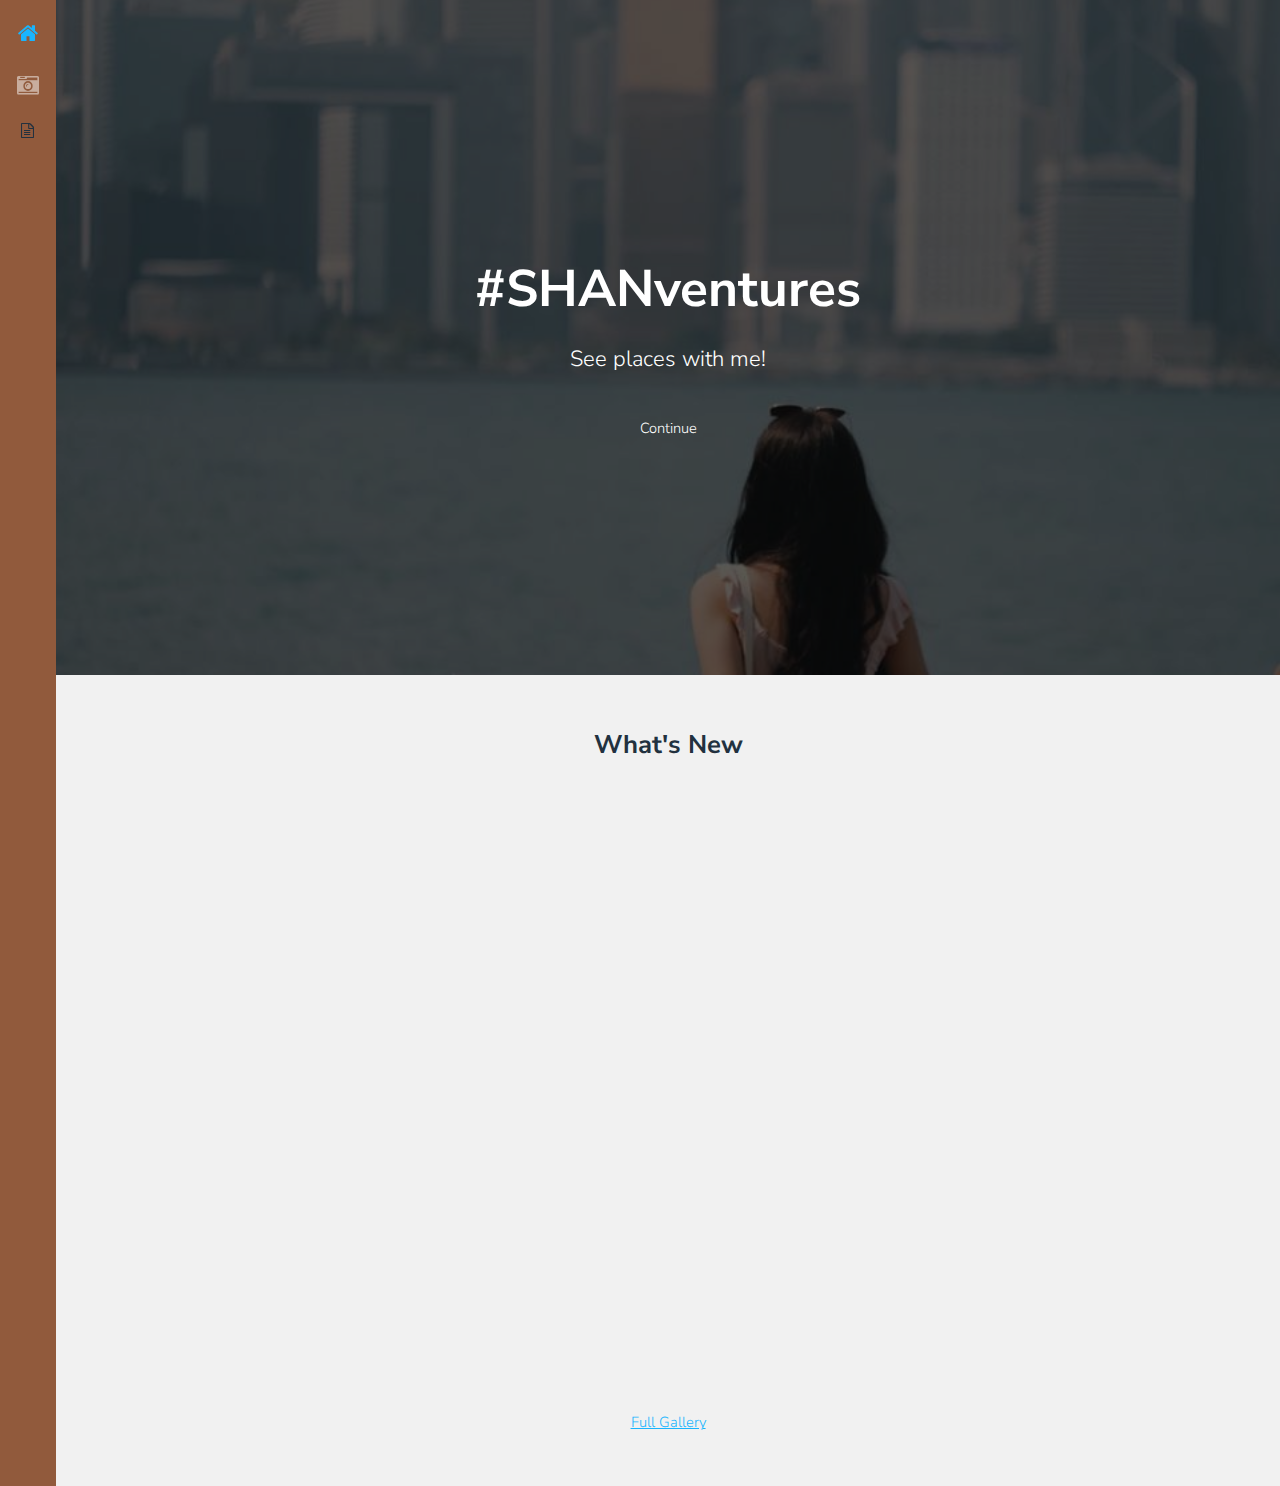
==== index.html @ ff7de928 "added pics on homepage" ====
<!DOCTYPE HTML>

<html>
	<head>
		<title>SHANventures!</title>
		<meta charset="utf-8" />
		<meta name="viewport" content="width=device-width, initial-scale=1" />
		<link rel="stylesheet" href="assets/css/main.css" />
	</head>
	<body>
		<div class="page-wrap">
				<nav id="nav">
					<ul>
						<li><a href="index.html" class="active"><span class="icon fa-home"></span></a></li>
						<li><a href="gallery.html"><span class="icon fa-camera-retro"></span></a></li>
						<li><span class="icon fa-file-text-o"></span></a></li>
					</ul>
				</nav>

				<section id="main">

						<section id="banner">
							<div class="inner">
								<h1>#SHANventures</h1>
								<p>See places with me!</p>
								<ul class="actions">
									<li><a href="#galleries" class="button alt scrolly big">Continue</a></li>
								</ul>
							</div>
						</section>

						<section id="galleries">
								<div class="gallery">
									<header class="special">
										<h2>What's New</h2>
									</header>
									<div class="content">
										<div class="media">
											<img src="images/07.jpg" alt="" title="blabla." /></a>
										</div>
										<div class="media">
											<img src="images/02.jpg" alt="" title="blabla." /></a>
										</div>
										<div class="media">
											<img src="images/09.jpg" alt="" title="blabla." /></a>
										</div>
										<div class="media">
											<img src="images/05.jpg" alt="" title="blabla" /></a>
										</div>
										<div class="media">
											<img src="images/04.jpg" alt="" title=" blabla" /></a>
										</div>
										<div class="media">
											<img src="images/06.jpg" alt="" title="blabla." /></a>
										</div>
										<div class="media">
											<img src="images/10.jpg" alt="" title="blabla" /></a>
										</div>
										<div class="media">
											<img src="images/08.jpg" alt="" title="blabla" /></a>
										</div>
									</div>
									<footer>
										<a href="gallery.html" class="button big">Full Gallery</a>
									</footer>
								</div>
						</section>

					
				</section>
		</div>


			<script src="assets/js/jquery.min.js"></script>
			<script src="assets/js/main.js"></script>

	</body>
</html>
---- assets/css/main.css ----
@import url(font-awesome.min.css);
@import url("https://fonts.googleapis.com/css?family=Nunito+Sans:300,400,600");


html, body, div, span, applet, object, iframe, h1, h2, h3, h4, h5, h6, p, blockquote, pre, a, abbr, acronym, address, big, cite, code, del, dfn, em, img, ins, kbd, q, s, samp, small, strike, strong, sub, sup, tt, var, b, u, i, center, dl, dt, dd, ol, ul, li, fieldset, form, label, legend, table, caption, tbody, tfoot, thead, tr, th, td, article, aside, canvas, details, embed, figure, figcaption, footer, header, hgroup, menu, nav, output, ruby, section, summary, time, mark, audio, video {
		margin: 0;
		padding: 0;
		border: 0;
		font-size: 100%;
		font: inherit;
		vertical-align: baseline;
}

article, aside, details, figcaption, figure, footer, header, hgroup, menu, nav, section {
	display: block;
}

body {
	line-height: 1;
}

ol, ul {
	list-style: none;
}

blockquote, q {
	quotes: none;
}

blockquote:before, blockquote:after, q:before, q:after {
	content: '';
	content: none;
}

table {
	border-collapse: collapse;
	border-spacing: 0;
}

body {
	-webkit-text-size-adjust: none;
}

*, *:before, *:after {
	-moz-box-sizing: border-box;
	-webkit-box-sizing: border-box;
	box-sizing: border-box;
}

@-ms-viewport {
	width: device-width;
}

body {
	-ms-overflow-style: scrollbar;
}

@media screen and (max-width: 480px) {

 	html, body {
	min-width: 320px;
}

}

body {
	background: #fff;
}

body.is-loading *, body.is-loading *:before, body.is-loading *:after {
	-moz-animation: none !important;
	-webkit-animation: none !important;
	-ms-animation: none !important;
	animation: none !important;
	-moz-transition: none !important;
	-webkit-transition: none !important;
	-ms-transition: none !important;
	transition: none !important;
}



	body {
		background-color: #fff;
		color: #22313F;
	}

	body, input, select, textarea {
		font-family: "Nunito Sans", Arial, Helvetica, sans-serif;
		font-size: 13pt;
		font-weight: 300;
		line-height: 1.65;
	}

		@media screen and (max-width: 1680px) {

			body, input, select, textarea {
				font-size: 11pt;
			}

		}

		@media screen and (max-width: 1280px) {

			body, input, select, textarea {
				font-size: 11pt;
			}

		}

		@media screen and (max-width: 980px) {

			body, input, select, textarea {
				font-size: 11pt;
			}

		}

		@media screen and (max-width: 736px) {

			body, input, select, textarea {
				font-size: 12pt;
			}

		}

		@media screen and (max-width: 480px) {

			body, input, select, textarea {
				font-size: 12pt;
			}

		}

	a {
		text-decoration: underline;
		color: #19B5FE;
	}

		a:hover {
			text-decoration: none;
			color: #019be3;
		}

	strong, b {
		font-weight: 700;
	}

	em, i {
		font-style: italic;
	}

	p {
		margin: 0 0 2em 0;
	}

	h1, h2, h3, h4, h5, h6 {
		font-weight: 700;
		line-height: 1.5;
		margin: 0 0 1em 0;
	}

		h1 a, h2 a, h3 a, h4 a, h5 a, h6 a {
			color: inherit;
			text-decoration: none;
		}

	h1 {
		font-size: 2em;
	}

		@media screen and (max-width: 480px) {

			h1 {
				font-size: 1.5em;
			}

		}

	h2 {
		font-size: 1.75em;
	}

		@media screen and (max-width: 480px) {

			h2 {
				font-size: 1.4em;
			}

		}

	h3 {
		font-size: 1.35em;
	}

	h4 {
		font-size: 1.1em;
	}

	h5 {
		font-size: 0.9em;
	}

	h6 {
		font-size: 0.7em;
	}

	sub {
		font-size: 0.8em;
		position: relative;
		top: 0.5em;
	}

	sup {
		font-size: 0.8em;
		position: relative;
		top: -0.5em;
	}

	blockquote {
		border-left: solid 4px;
		font-style: italic;
		margin: 0 0 2em 0;
		padding: 0.5em 0 0.5em 2em;
	}

	code {
		border-radius: 4px;
		border: solid 1px;
		font-family: "Courier New", monospace;
		font-size: 0.9em;
		margin: 0 0.25em;
		padding: 0.25em 0.65em;
	}

	pre {
		-webkit-overflow-scrolling: touch;
		font-family: "Courier New", monospace;
		font-size: 0.9em;
		margin: 0 0 2em 0;
	}

		pre code {
			display: block;
			line-height: 1.75;
			padding: 1em 1.5em;
			overflow-x: auto;
		}

	hr {
		border: 0;
		border-bottom: solid 1px;
		margin: 2em 0;
	}

		hr.major {
			margin: 3em 0;
		}

	.align-left {
		text-align: left;
	}

	.align-center {
		text-align: center;
	}

	.align-right {
		text-align: right;
	}




	.icon {
		text-decoration: none;
		border-bottom: none;
		position: relative;
	}

		.icon:before {
			-moz-osx-font-smoothing: grayscale;
			-webkit-font-smoothing: antialiased;
			font-family: FontAwesome;
			font-style: normal;
			font-weight: normal;
			text-transform: none !important;
		}

		.icon > .label {
			display: none;
		}



	.page-wrap {
		display: -ms-flexbox;
		display: -moz-flex;
		display: -webkit-flex;
		display: -ms-flex;
		display: flex;
		-moz-flex-wrap: nowrap;
		-webkit-flex-wrap: nowrap;
		-ms-flex-wrap: nowrap;
		flex-wrap: nowrap;
		-moz-justify-content: -moz-flex-start;
		-webkit-justify-content: -webkit-flex-start;
		-ms-justify-content: -ms-flex-start;
		justify-content: flex-start;
	}

	.wrapper {
		position: relative;
	}

		.wrapper > .inner {
			margin: 0 auto;
			width: 60em;
		}

		@media screen and (max-width: 1280px) {

			.wrapper > .inner {
				width: 65em;
			}

		}

		@media screen and (max-width: 980px) {

			.wrapper > .inner {
				width: 100%;
			}

		}


	#header {
		font-weight: 700;
	}

/* Menu */

	#nav {
		background: #915A3C;
		z-index: 10002;
		position: relative;
		width: 4em;
	}

		#nav ul {
			list-style: none;
			margin: 0;
			padding: 0;
			position: fixed;
			top: 1em;
			left: 0;
		}

			#nav ul li {
				padding: 0;
				width: 3.75em;
				text-align: Center;
				margin-bottom: 1em;
			}

				#nav ul li a {
					color: rgba(255, 255, 255, 0.5);
					text-decoration: none;
					font-size: 1.5em;
				}

					#nav ul li a:hover {
						color: white;
					}

					#nav ul li a.active {
						color: #19B5FE;
					}

				@media screen and (max-width: 736px) {

					#nav ul li {
						width: 3.4em;
					}

				}

/* Banner */

	body.is-loading #banner > .inner {
		opacity: 0;
		-moz-transform: translateY(1em);
		-webkit-transform: translateY(1em);
		-ms-transform: translateY(1em);
		transform: translateY(1em);
	}

	#banner {
		display: -ms-flexbox;
		-ms-flex-pack: center;
		-ms-flex-align: center;
		padding: 8em 0 6em 0;
		-moz-align-items: center;
		-webkit-align-items: center;
		-ms-align-items: center;
		align-items: center;
		display: -moz-flex;
		display: -webkit-flex;
		display: -ms-flex;
		display: flex;
		-moz-justify-content: center;
		-webkit-justify-content: center;
		-ms-justify-content: center;
		justify-content: center;
		min-height: 75vh;
		height: 75vh;
		position: relative;
		background: #000;
		background-image: url(../../images/banner.jpg);
		background-size: cover;
		background-attachment: fixed;
		background-repeat: no-repeat;
		background-position: center;
		text-align: center;
		color: #FFF;
	}

		#banner:before {
			-moz-transition: opacity 3s ease;
			-webkit-transition: opacity 3s ease;
			-ms-transition: opacity 3s ease;
			transition: opacity 3s ease;
			-moz-transition-delay: 0.25s;
			-webkit-transition-delay: 0.25s;
			-ms-transition-delay: 0.25s;
			transition-delay: 0.25s;
			content: '';
			display: block;
			background-color: #000;
			height: 100%;
			left: 0;
			opacity: 0.65;
			position: absolute;
			top: 0;
			width: 100%;
			z-index: 1;
		}

		#banner .inner {
			-moz-transform: none;
			-webkit-transform: none;
			-ms-transform: none;
			transform: none;
			-moz-transition: opacity 1s ease, transform 1s ease;
			-webkit-transition: opacity 1s ease, transform 1s ease;
			-ms-transition: opacity 1s ease, transform 1s ease;
			transition: opacity 1s ease, transform 1s ease;
			position: relative;
			opacity: 1;
			z-index: 3;
			padding: 0 2em;
		}

		#banner h1 {
			font-size: 4em;
			line-height: 1em;
			margin: 0 0 0.5em 0;
			padding: 0;
			color: #FFF;
		}

		#banner p {
			font-size: 1.5em;
			margin-bottom: 1.75em;
		}

		#banner a {
			color: #FFF;
			text-decoration: none;
		}

		@media screen and (max-width: 1280px) {

			#banner h1 {
				font-size: 3.5em;
			}

		}

		@media screen and (max-width: 736px) {

			#banner {
				background-attachment: scroll;
			}

				#banner h1 {
					font-size: 2.25em;
				}

				#banner p {
					font-size: 1.25em;
				}

		}

/* Gallery */

	@-moz-keyframes gallery {
		100% {
			opacity: 1;		}
	}

	@-webkit-keyframes gallery {
		100% {
			opacity: 1;		}
	}

	@-ms-keyframes gallery {
		100% {
			opacity: 1;		}
	}

	@keyframes gallery {
		100% {
			opacity: 1;		}
	}

	.gallery {
		padding: 3.5em;
		position: relative;
		overflow: hidden;
		min-height: 37em;
	}

		@media screen and (max-width: 980px) {

			.gallery {
				padding: 2em;
				min-height: 20em;
			}

				.gallery header h2 {
					margin-bottom: 1em;
				}

		}

		@media screen and (max-width: 480px) {

			.gallery {
				padding: 1em;
			}

		}

		.gallery header {
			display: -ms-flexbox;
			-ms-flex-pack: justify;
			display: -moz-flex;
			display: -webkit-flex;
			display: -ms-flex;
			display: flex;
			-moz-flex-wrap: wrap;
			-webkit-flex-wrap: wrap;
			-ms-flex-wrap: wrap;
			flex-wrap: wrap;
			-moz-justify-content: space-between;
			-webkit-justify-content: space-between;
			-ms-justify-content: space-between;
			justify-content: space-between;
		}

			.gallery header.special {
				-moz-justify-content: center;
				-webkit-justify-content: center;
				-ms-justify-content: center;
				justify-content: center;
			}

			@media screen and (max-width: 736px) {

				.gallery header {
					display: block;
				}

			}

			@media screen and (max-width: 480px) {

				.gallery header h2 {
					margin-bottom: .5em;
				}

			}

		.gallery footer {
			text-align: center;
			margin-top: 4em;
		}

		.gallery .content {
			display: -ms-flexbox;
			display: -moz-flex;
			display: -webkit-flex;
			display: -ms-flex;
			display: flex;
			-moz-flex-wrap: wrap;
			-webkit-flex-wrap: wrap;
			-ms-flex-wrap: wrap;
			flex-wrap: wrap;
			-moz-justify-content: -moz-flex-start;
			-webkit-justify-content: -webkit-flex-start;
			-ms-justify-content: -ms-flex-start;
			justify-content: flex-start;
		}

			.gallery .content .media {
				-moz-animation: gallery 0.75s ease-out 0.4s forwards;
				-webkit-animation: gallery 0.75s ease-out 0.4s forwards;
				-ms-animation: gallery 0.75s ease-out 0.4s forwards;
				animation: gallery 0.75s ease-out 0.4s forwards;
				margin-bottom: 0;
				overflow: hidden;
				opacity: 0;
				position: relative;
				width: 25%;
			}

				.gallery .content .media a {
					display: block;
				}

				.gallery .content .media img {
					-moz-transition: -moz-transform 0.2s ease-in-out;
					-webkit-transition: -webkit-transform 0.2s ease-in-out;
					-ms-transition: -ms-transform 0.2s ease-in-out;
					transition: transform 0.2s ease-in-out;
					max-width: 100%;
					height: auto;
					vertical-align: middle;
				}

				.gallery .content .media:hover img {
					-moz-transform: scale(1.075);
					-webkit-transform: scale(1.075);
					-ms-transform: scale(1.075);
					transform: scale(1.075);
				}

				@media screen and (max-width: 736px) {

					.gallery .content .media {
						width: 50%;
					}

				}

				@media screen and (max-width: 480px) {

					.gallery .content .media {
						width: 100%;
					}

				}

/* Main */

	#main {
		background: #f1f1f1;
		width: 100%;
	}

		#main #header {
			background: #e6e6e6;
			padding: 1.15em 3.5em;
			text-align: right;
		}

			#main #header h1 {
				margin: 0;
				font-size: 1em;
			}

			@media screen and (max-width: 980px) {

				#main #header {
					padding: 1.15em 2em;
				}

			}

			@media screen and (max-width: 736px) {

				#main #header {
					text-align: center;
				}

			}
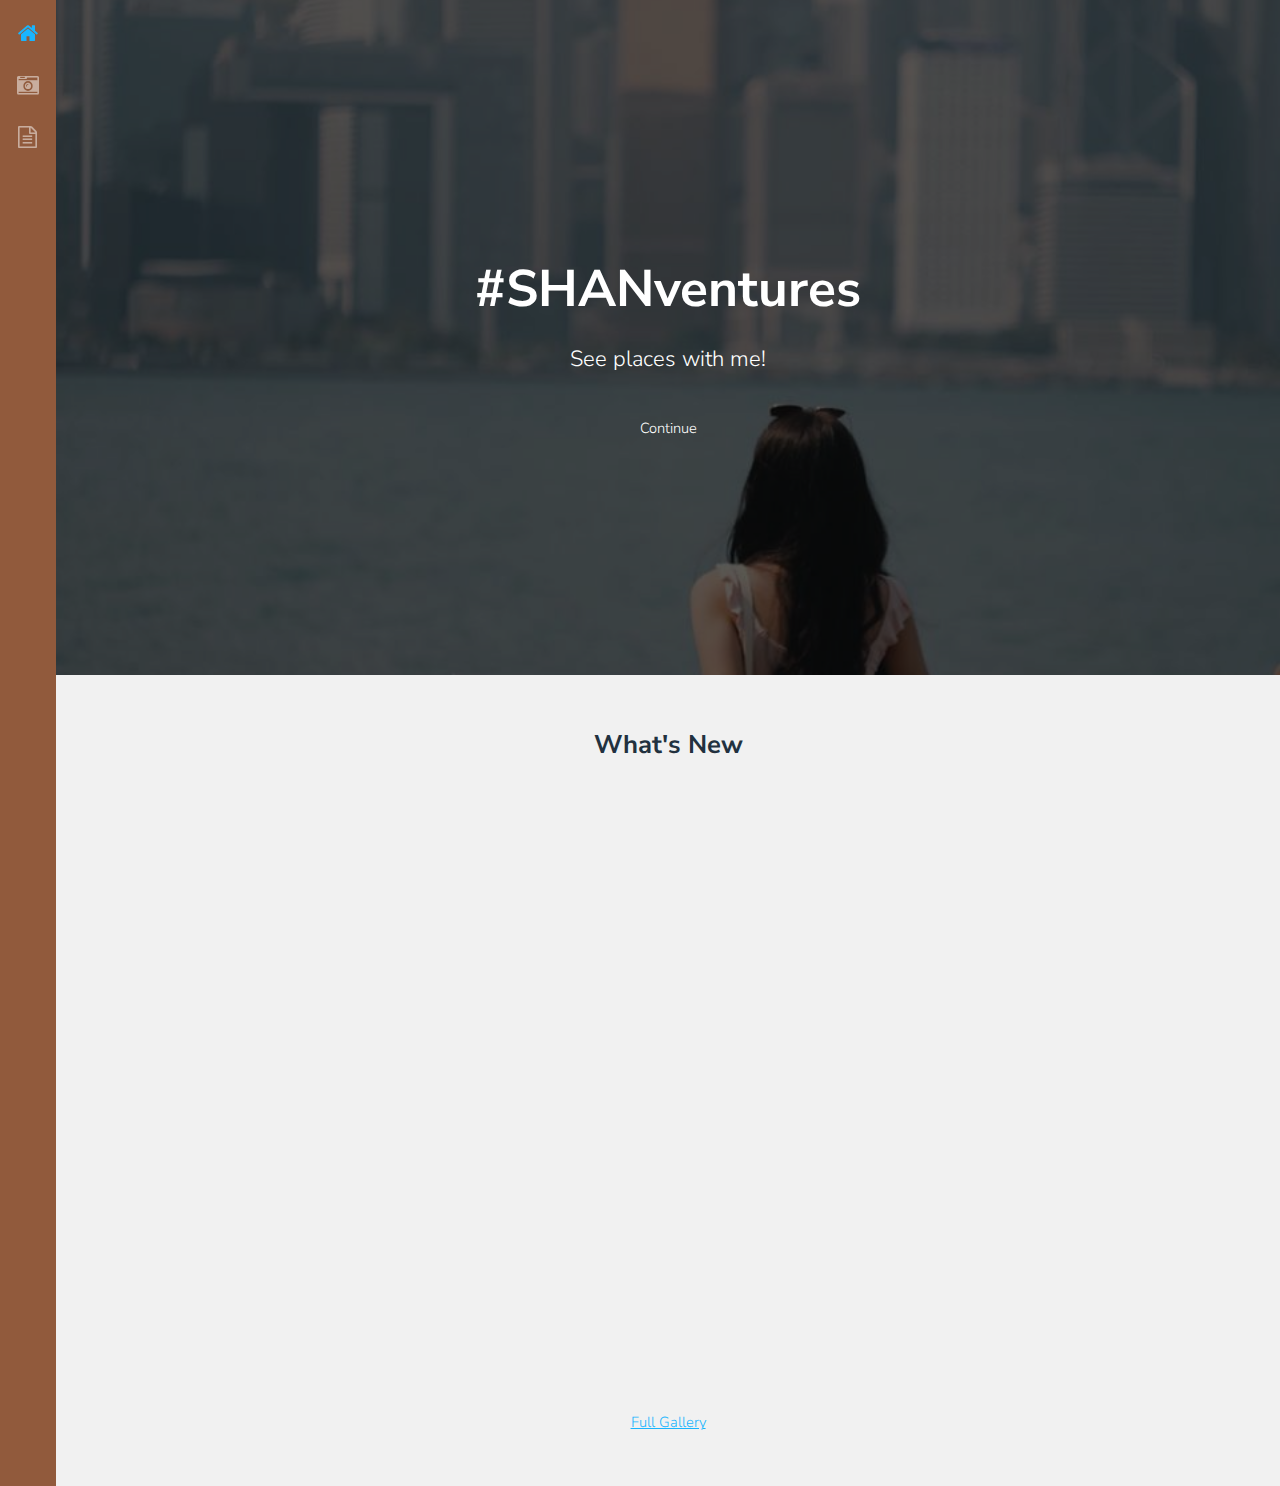
==== commit 70ce772d: "created empty about me page" ====
--- a/index.html
+++ b/index.html
@@ -13,7 +13,7 @@
 					<ul>
 						<li><a href="index.html" class="active"><span class="icon fa-home"></span></a></li>
 						<li><a href="gallery.html"><span class="icon fa-camera-retro"></span></a></li>
-						<li><span class="icon fa-file-text-o"></span></a></li>
+						<li><a href="about.html"><span class="icon fa-file-text-o"></span></a></li>
 					</ul>
 				</nav>
 
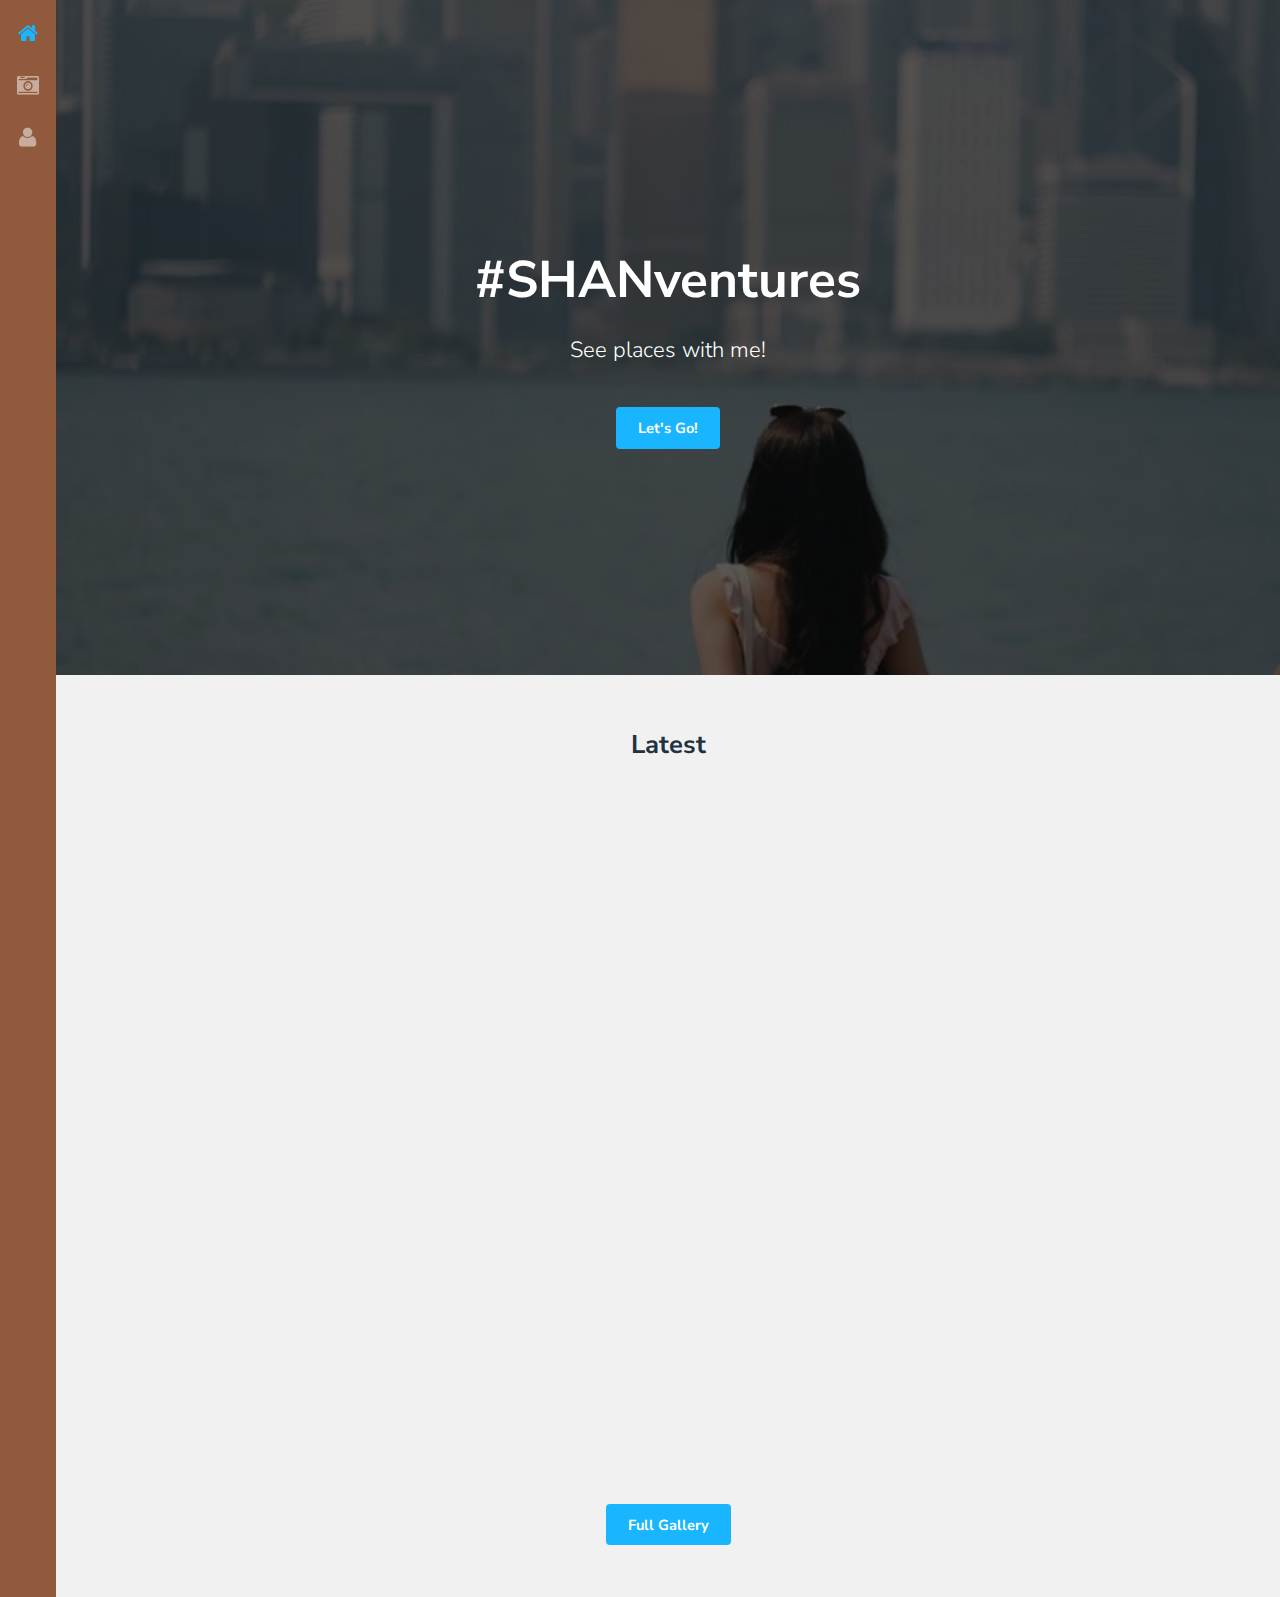
==== commit 665eb534: "more pics on gallery" ====
--- a/index.html
+++ b/index.html
@@ -13,7 +13,7 @@
 					<ul>
 						<li><a href="index.html" class="active"><span class="icon fa-home"></span></a></li>
 						<li><a href="gallery.html"><span class="icon fa-camera-retro"></span></a></li>
-						<li><a href="about.html"><span class="icon fa-file-text-o"></span></a></li>
+						<li><a href="about.html"><span class="icon fa-user"></span></a></li>
 					</ul>
 				</nav>
 
@@ -24,7 +24,7 @@
 								<h1>#SHANventures</h1>
 								<p>See places with me!</p>
 								<ul class="actions">
-									<li><a href="#galleries" class="button alt scrolly big">Continue</a></li>
+									<li><a href="#galleries" class="button alt scrolly big">Let's Go!</a></li>
 								</ul>
 							</div>
 						</section>
@@ -32,7 +32,7 @@
 						<section id="galleries">
 								<div class="gallery">
 									<header class="special">
-										<h2>What's New</h2>
+										<h2>Latest</h2>
 									</header>
 									<div class="content">
 										<div class="media">
--- a/assets/css/main.css
+++ b/assets/css/main.css
@@ -504,6 +504,32 @@
 
 		}
 
+
+		.button {
+		-moz-appearance: none;
+		-webkit-appearance: none;
+		-ms-appearance: none;
+		appearance: none;
+		-moz-transition: background-color 0.2s ease-in-out, color 0.2s ease-in-out;
+		-webkit-transition: background-color 0.2s ease-in-out, color 0.2s ease-in-out;
+		-ms-transition: background-color 0.2s ease-in-out, color 0.2s ease-in-out;
+		transition: background-color 0.2s ease-in-out, color 0.2s ease-in-out;
+		background: #19B5FE;
+		color: #FFF;
+		border-radius: 4px;
+		border: 0;
+		cursor: pointer;
+		display: inline-block;
+		font-weight: 700;
+		height: 2.85em;
+		line-height: 2.95em;
+		padding: 0 1.5em;
+		text-align: center;
+		text-decoration: none;
+		white-space: nowrap;
+	}
+
+
 /* Gallery */
 
 	@-moz-keyframes gallery {
@@ -664,6 +690,110 @@
 
 				}
 
+
+ul.actions {
+			cursor: default;
+			list-style: none;
+			padding-left: 0;
+		}
+
+			ul.actions li {
+				display: inline-block;
+				padding: 0 1em 0 0;
+				vertical-align: middle;
+			}
+
+				ul.actions li:last-child {
+					padding-right: 0;
+				}
+
+			ul.actions.small li {
+				padding: 0 0.5em 0 0;
+			}
+
+			ul.actions.vertical li {
+				display: block;
+				padding: 1em 0 0 0;
+			}
+
+				ul.actions.vertical li:first-child {
+					padding-top: 0;
+				}
+
+				ul.actions.vertical li > * {
+					margin-bottom: 0;
+				}
+
+			ul.actions.vertical.small li {
+				padding: 0.5em 0 0 0;
+			}
+
+				ul.actions.vertical.small li:first-child {
+					padding-top: 0;
+				}
+
+			ul.actions.fit {
+				display: table;
+				margin-left: -1em;
+				padding: 0;
+				table-layout: fixed;
+				width: calc(100% + 1em);
+			}
+
+				ul.actions.fit li {
+					display: table-cell;
+					padding: 0 0 0 1em;
+				}
+
+					ul.actions.fit li > * {
+						margin-bottom: 0;
+					}
+
+				ul.actions.fit.small {
+					margin-left: -0.5em;
+					width: calc(100% + 0.5em);
+				}
+
+					ul.actions.fit.small li {
+						padding: 0 0 0 0.5em;
+					}
+
+			@media screen and (max-width: 480px) {
+
+				ul.actions {
+					margin: 0 0 2em 0;
+				}
+
+					ul.actions li {
+						padding: 1em 0 0 0;
+						display: block;
+						text-align: center;
+						width: 100%;
+					}
+
+						ul.actions li:first-child {
+							padding-top: 0;
+						}
+
+						ul.actions li > * {
+							width: 100%;
+							margin: 0 !important;
+						}
+
+							ul.actions li > *.icon:before {
+								margin-left: -2em;
+							}
+
+					ul.actions.small li {
+						padding: 0.5em 0 0 0;
+					}
+
+						ul.actions.small li:first-child {
+							padding-top: 0;
+						}
+
+			}
+
 /* Main */
 
 	#main {
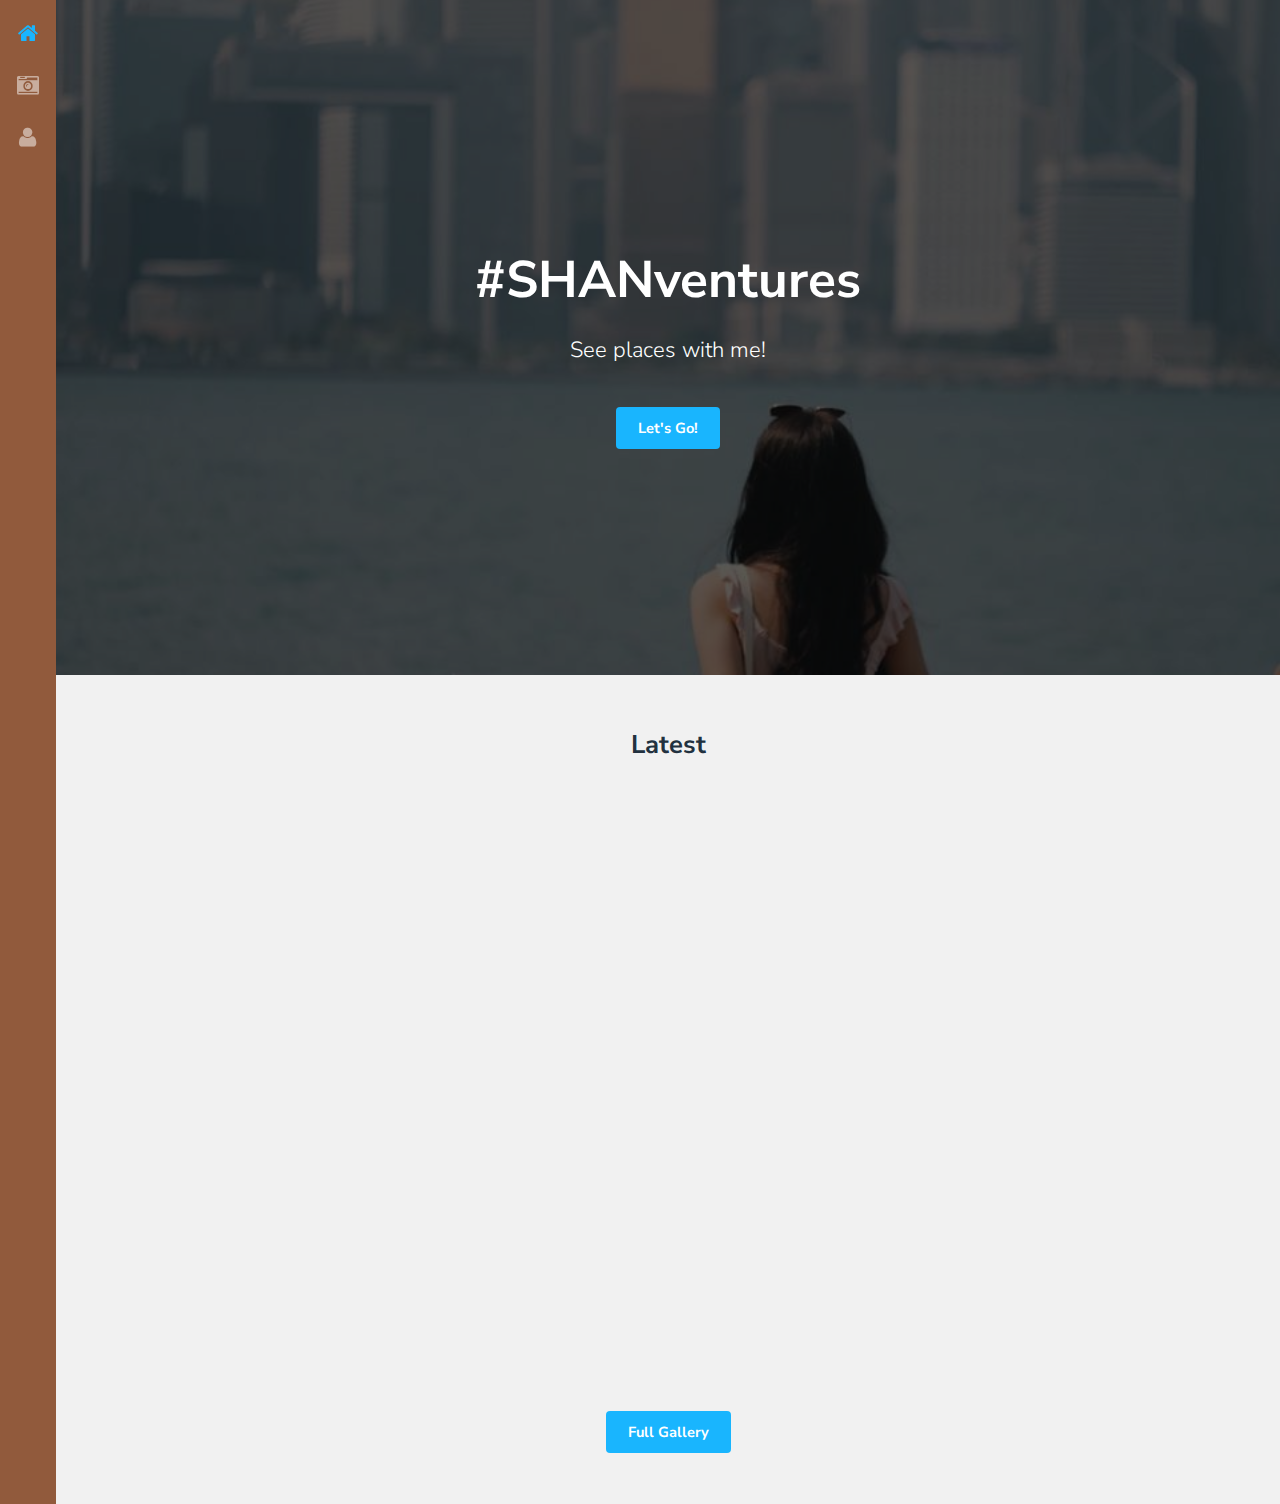
==== commit c0dbe85a: "added captions to pictures" ====
--- a/index.html
+++ b/index.html
@@ -36,28 +36,28 @@
 									</header>
 									<div class="content">
 										<div class="media">
-											<img src="images/07.jpg" alt="" title="blabla." /></a>
+											<img src="images/07.jpg" alt="" " /></a>
 										</div>
 										<div class="media">
-											<img src="images/02.jpg" alt="" title="blabla." /></a>
+											<img src="images/02.jpg" alt="" " /></a>
 										</div>
 										<div class="media">
-											<img src="images/09.jpg" alt="" title="blabla." /></a>
+											<img src="images/09.jpg" alt="" " /></a>
 										</div>
 										<div class="media">
-											<img src="images/05.jpg" alt="" title="blabla" /></a>
+											<img src="images/05.jpg" alt="" " /></a>
 										</div>
 										<div class="media">
-											<img src="images/04.jpg" alt="" title=" blabla" /></a>
+											<img src="images/04.jpg" alt="" " /></a>
 										</div>
 										<div class="media">
-											<img src="images/06.jpg" alt="" title="blabla." /></a>
+											<img src="images/06.jpg" alt="" " /></a>
 										</div>
 										<div class="media">
-											<img src="images/10.jpg" alt="" title="blabla" /></a>
+											<img src="images/10.jpg" alt=""  /></a>
 										</div>
 										<div class="media">
-											<img src="images/08.jpg" alt="" title="blabla" /></a>
+											<img src="images/08.jpg" alt=""  /></a>
 										</div>
 									</div>
 									<footer>
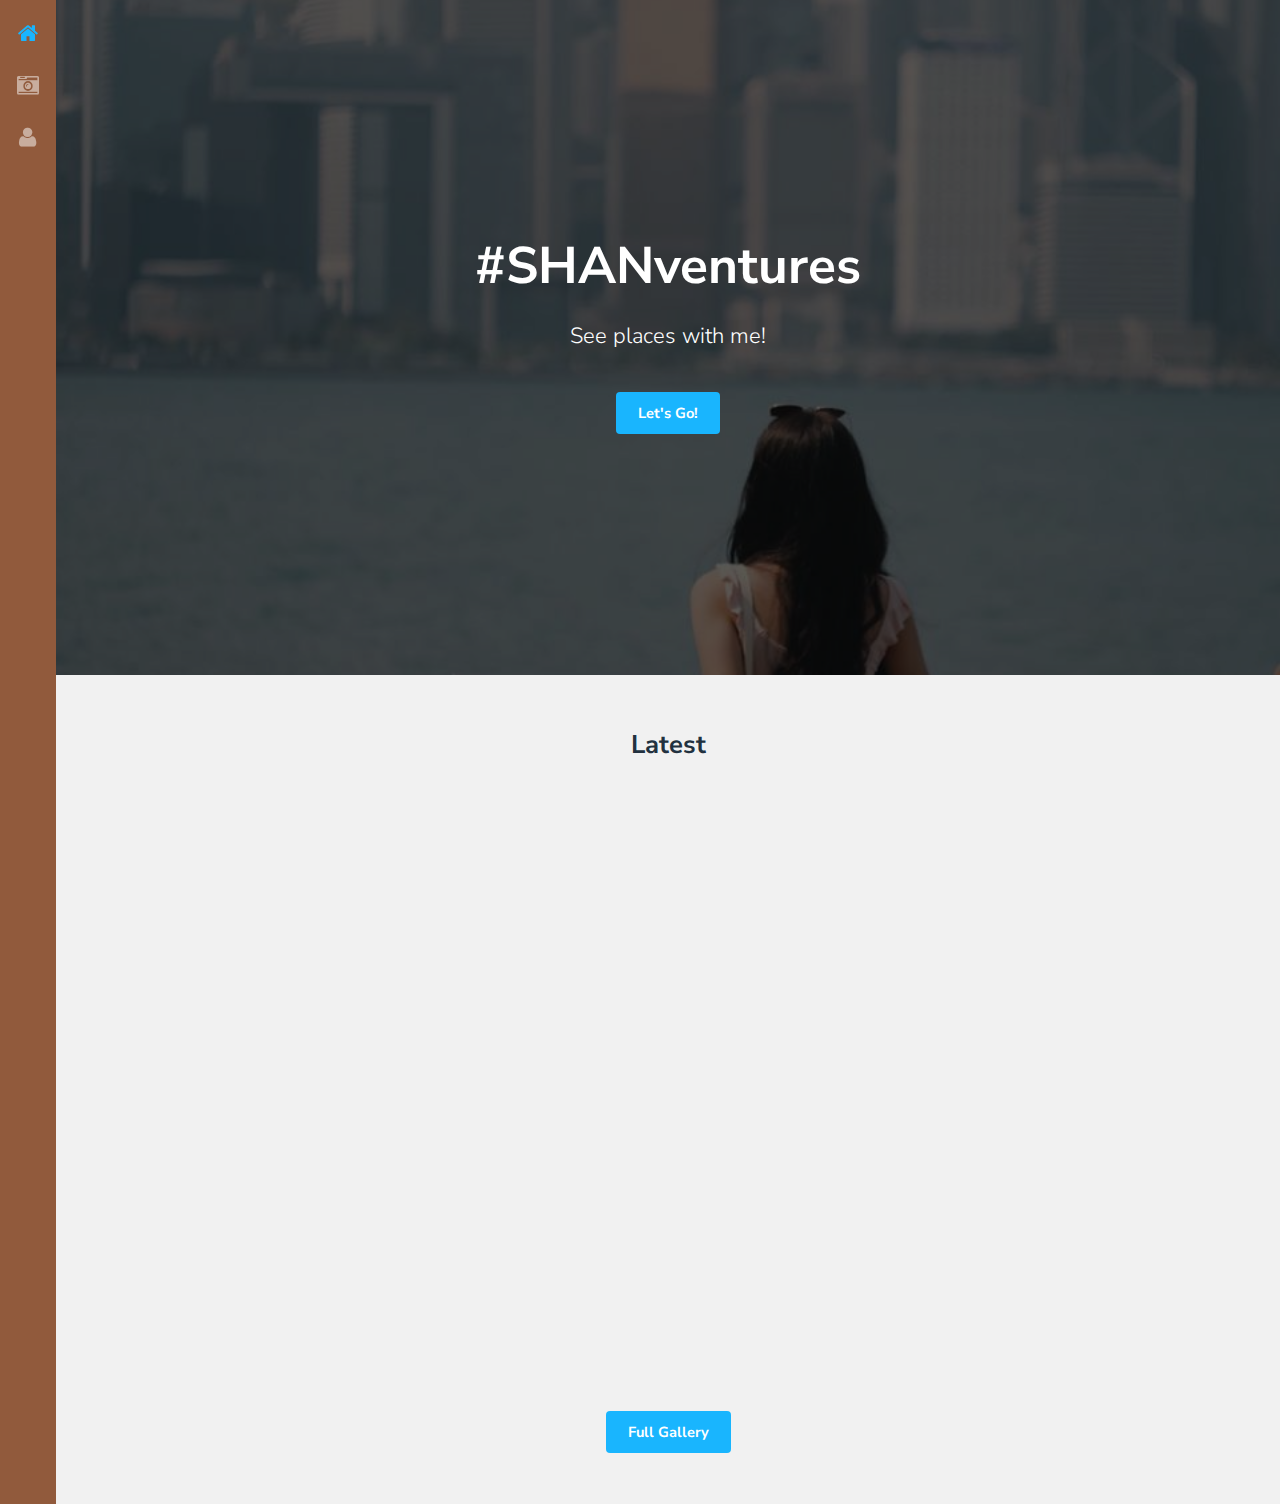
==== commit 09178984: "added social section and js" ====
--- a/index.html
+++ b/index.html
@@ -72,7 +72,12 @@
 
 
 			<script src="assets/js/jquery.min.js"></script>
+			<script src="assets/js/jquery.poptrox.min.js"></script>
+			<script src="assets/js/jquery.scrolly.min.js"></script>
+			<script src="assets/js/skel.min.js"></script>
+			<script src="assets/js/util.js"></script>
 			<script src="assets/js/main.js"></script>
+
 
 	</body>
 </html>--- a/assets/css/main.css
+++ b/assets/css/main.css
@@ -268,6 +268,27 @@
 	.align-right {
 		text-align: right;
 	}
+
+
+
+	.box {
+		border-radius: 4px;
+		border: solid 1px rgba(144, 144, 144, 0.25);
+		margin-bottom: 2em;
+		padding: 1.5em;
+	}
+
+		.box > :last-child,
+		.box > :last-child > :last-child,
+		.box > :last-child > :last-child > :last-child {
+			margin-bottom: 0;
+		}
+
+		.box.alt {
+			border: 0;
+			border-radius: 0;
+			padding: 0;
+		}
 
 
 
@@ -691,7 +712,179 @@
 				}
 
 
-ul.actions {
+	.image {
+		border: 0;
+		display: inline-block;
+		position: relative;
+	}
+
+		.image img {
+			display: block;
+		}
+
+		.image.left, .image.right {
+			max-width: 40%;
+		}
+
+			.image.left img, .image.right img {
+				width: 100%;
+			}
+
+			@media screen and (max-width: 480px) {
+
+				.image.left, .image.right {
+					max-width: 100%;
+					width: 100%;
+				}
+
+			}
+
+		.image.left {
+			float: left;
+			margin: 0 1.5em 1em 0;
+			top: 0.25em;
+		}
+
+			@media screen and (max-width: 480px) {
+
+				.image.left {
+					float: none;
+					margin: 0 0 1em 0;
+				}
+
+			}
+
+		.image.right {
+			float: right;
+			margin: 0 0 1em 1.5em;
+			top: 0.25em;
+		}
+
+			@media screen and (max-width: 480px) {
+
+				.image.right {
+					float: none;
+					margin: 0 0 1em 0;
+				}
+
+			}
+
+		.image.fit {
+			display: block;
+			margin: 0 0 2em 0;
+			width: 100%;
+		}
+
+			.image.fit img {
+				width: 100%;
+			}
+
+		.image.special {
+			border: solid 1px rgba(144, 144, 144, 0.25);
+			padding: 1em;
+		}
+
+		.image.main {
+			display: block;
+			margin: 0 0 3em 0;
+			width: 100%;
+		}
+
+			.image.main img {
+				width: 100%;
+			}
+
+
+ol {
+		list-style: decimal;
+		margin: 0 0 2em 0;
+		padding-left: 1.25em;
+	}
+
+		ol li {
+			padding-left: 0.25em;
+		}
+
+	ul {
+		list-style: disc;
+		margin: 0 0 2em 0;
+		padding-left: 1em;
+	}
+
+		ul li {
+			padding-left: 0.5em;
+		}
+
+		ul.alt {
+			list-style: none;
+			padding-left: 0;
+		}
+
+			ul.alt li {
+				border-top: solid 1px;
+				padding: 0.5em 0;
+			}
+
+				ul.alt li:first-child {
+					border-top: 0;
+					padding-top: 0;
+				}
+
+		ul.tabs {
+			list-style: none;
+			padding-left: 0;
+		}
+
+			ul.tabs li {
+				display: inline-block;
+			}
+
+				ul.tabs li:first-child {
+					padding: 0;
+				}
+
+				@media screen and (max-width: 736px) {
+
+					ul.tabs li {
+						display: block;
+						margin: 0 0 .25em 0;
+						padding: 0;
+					}
+
+						ul.tabs li .button {
+							width: 100%;
+						}
+
+				}
+
+			@media screen and (max-width: 480px) {
+
+				ul.tabs {
+					margin-bottom: 1em;
+				}
+
+			}
+
+		ul.icons {
+			cursor: default;
+			list-style: none;
+			padding-left: 0;
+		}
+
+			ul.icons li {
+				display: inline-block;
+				padding: 0 1em 0 0;
+			}
+
+				ul.icons li:last-child {
+					padding-right: 0;
+				}
+
+				ul.icons li .icon:before {
+					font-size: 2em;
+				}
+
+		ul.actions {
 			cursor: default;
 			list-style: none;
 			padding-left: 0;
@@ -794,6 +987,210 @@
 
 			}
 
+	dl {
+		margin: 0 0 2em 0;
+	}
+
+		dl dt {
+			display: block;
+			font-weight: 700;
+			margin: 0 0 1em 0;
+		}
+
+		dl dd {
+			margin-left: 2em;
+		}
+
+
+
+
+
+
+ul.actions {
+			cursor: default;
+			list-style: none;
+			padding-left: 0;
+		}
+
+			ul.actions li {
+				display: inline-block;
+				padding: 0 1em 0 0;
+				vertical-align: middle;
+			}
+
+				ul.actions li:last-child {
+					padding-right: 0;
+				}
+
+			ul.actions.small li {
+				padding: 0 0.5em 0 0;
+			}
+
+			ul.actions.vertical li {
+				display: block;
+				padding: 1em 0 0 0;
+			}
+
+				ul.actions.vertical li:first-child {
+					padding-top: 0;
+				}
+
+				ul.actions.vertical li > * {
+					margin-bottom: 0;
+				}
+
+			ul.actions.vertical.small li {
+				padding: 0.5em 0 0 0;
+			}
+
+				ul.actions.vertical.small li:first-child {
+					padding-top: 0;
+				}
+
+			ul.actions.fit {
+				display: table;
+				margin-left: -1em;
+				padding: 0;
+				table-layout: fixed;
+				width: calc(100% + 1em);
+			}
+
+				ul.actions.fit li {
+					display: table-cell;
+					padding: 0 0 0 1em;
+				}
+
+					ul.actions.fit li > * {
+						margin-bottom: 0;
+					}
+
+				ul.actions.fit.small {
+					margin-left: -0.5em;
+					width: calc(100% + 0.5em);
+				}
+
+					ul.actions.fit.small li {
+						padding: 0 0 0 0.5em;
+					}
+
+			@media screen and (max-width: 480px) {
+
+				ul.actions {
+					margin: 0 0 2em 0;
+				}
+
+					ul.actions li {
+						padding: 1em 0 0 0;
+						display: block;
+						text-align: center;
+						width: 100%;
+					}
+
+						ul.actions li:first-child {
+							padding-top: 0;
+						}
+
+						ul.actions li > * {
+							width: 100%;
+							margin: 0 !important;
+						}
+
+							ul.actions li > *.icon:before {
+								margin-left: -2em;
+							}
+
+					ul.actions.small li {
+						padding: 0.5em 0 0 0;
+					}
+
+						ul.actions.small li:first-child {
+							padding-top: 0;
+						}
+
+			}
+
+
+section.special, article.special {
+		text-align: center;
+	}
+
+	section .inner, article .inner {
+		padding: 3.5em 0 1.5em 0;
+		padding-left: 3.5em;
+		padding-right: 3.5em;
+	}
+
+		@media screen and (max-width: 980px) {
+
+			section .inner, article .inner {
+				padding: 2em 0 0.1em 0;
+				padding-right: 2em;
+				padding-left: 2em;
+			}
+
+		}
+
+		@media screen and (max-width: 480px) {
+
+			section .inner, article .inner {
+				padding: 1em 0 0.1em 0;
+				padding-right: 1em;
+				padding-left: 1em;
+			}
+
+		}
+
+	section .columns, article .columns {
+		display: -ms-flexbox;
+		display: -moz-flex;
+		display: -webkit-flex;
+		display: -ms-flex;
+		display: flex;
+		-moz-flex-wrap: wrap;
+		-webkit-flex-wrap: wrap;
+		-ms-flex-wrap: wrap;
+		flex-wrap: wrap;
+		-moz-justify-content: space-between;
+		-webkit-justify-content: space-between;
+		-ms-justify-content: space-between;
+		justify-content: space-between;
+	}
+
+		section .columns.double .column, article .columns.double .column {
+			width: 48%;
+		}
+
+			@media screen and (max-width: 980px) {
+
+				section .columns.double .column, article .columns.double .column {
+					width: 100%;
+				}
+
+			}
+
+	header p {
+		position: relative;
+		margin: 0 0 1.5em 0;
+	}
+
+	header h2 + p {
+		font-size: 1.25em;
+		margin-top: -1em;
+	}
+
+	header h3 + p {
+		font-size: 1.1em;
+		margin-top: -0.8em;
+	}
+
+	header h4 + p,
+	header h5 + p,
+	header h6 + p {
+		font-size: 0.9em;
+		margin-top: -0.6em;
+	}
+
+
 /* Main */
 
 	#main {
@@ -829,3 +1226,172 @@
 			}
 
 
+	#contact {
+		display: -ms-flexbox;
+		-ms-flex-pack: justify;
+		display: -moz-flex;
+		display: -webkit-flex;
+		display: -ms-flex;
+		display: flex;
+		-moz-flex-wrap: wrap;
+		-webkit-flex-wrap: wrap;
+		-ms-flex-wrap: wrap;
+		flex-wrap: wrap;
+		-moz-justify-content: space-between;
+		-webkit-justify-content: space-between;
+		-ms-justify-content: space-between;
+		justify-content: space-between;
+		background: #ececec;
+	}
+
+		#contact form {
+			margin: 0;
+		}
+
+		#contact .icons {
+			margin-bottom: 1em;
+		}
+
+		#contact .column {
+			padding: 3.5em 0 1.5em 0;
+			padding-left: 3.5em;
+			padding-right: 3.5em;
+			width: 50%;
+		}
+
+			#contact .column.social {
+				background: #e6e6e6;
+			}
+
+			@media screen and (max-width: 980px) {
+
+				#contact .column {
+					padding: 2em 0 0.1em 0;
+					padding-left: 2em;
+					padding-right: 2em;
+				}
+
+			}
+
+			@media screen and (max-width: 736px) {
+
+				#contact .column {
+					width: 100%;
+				}
+
+			}
+
+			@media screen and (max-width: 480px) {
+
+				#contact .column {
+					padding: 1em 0 0.1em 0;
+					padding-left: 1em;
+					padding-right: 1em;
+				}
+
+			}
+
+
+.table-wrapper {
+		-webkit-overflow-scrolling: touch;
+		overflow-x: auto;
+	}
+
+	table {
+		margin: 0 0 2em 0;
+		width: 100%;
+	}
+
+		table tbody tr {
+			border: solid 1px;
+			border-left: 0;
+			border-right: 0;
+		}
+
+		table td {
+			padding: 0.75em 0.75em;
+		}
+
+		table th {
+			font-size: 0.9em;
+			font-weight: 700;
+			padding: 0 0.75em 0.75em 0.75em;
+			text-align: left;
+		}
+
+		table thead {
+			border-bottom: solid 2px;
+		}
+
+		table tfoot {
+			border-top: solid 2px;
+		}
+
+		table.alt {
+			border-collapse: separate;
+		}
+
+			table.alt tbody tr td {
+				border: solid 1px;
+				border-left-width: 0;
+				border-top-width: 0;
+			}
+
+				table.alt tbody tr td:first-child {
+					border-left-width: 1px;
+				}
+
+			table.alt tbody tr:first-child td {
+				border-top-width: 1px;
+			}
+
+			table.alt thead {
+				border-bottom: 0;
+			}
+
+			table.alt tfoot {
+				border-top: 0;
+			}
+
+/* Wrapper */
+
+	.page-wrap {
+		display: -ms-flexbox;
+		display: -moz-flex;
+		display: -webkit-flex;
+		display: -ms-flex;
+		display: flex;
+		-moz-flex-wrap: nowrap;
+		-webkit-flex-wrap: nowrap;
+		-ms-flex-wrap: nowrap;
+		flex-wrap: nowrap;
+		-moz-justify-content: -moz-flex-start;
+		-webkit-justify-content: -webkit-flex-start;
+		-ms-justify-content: -ms-flex-start;
+		justify-content: flex-start;
+	}
+
+	.wrapper {
+		position: relative;
+	}
+
+		.wrapper > .inner {
+			margin: 0 auto;
+			width: 60em;
+		}
+
+		@media screen and (max-width: 1280px) {
+
+			.wrapper > .inner {
+				width: 65em;
+			}
+
+		}
+
+		@media screen and (max-width: 980px) {
+
+			.wrapper > .inner {
+				width: 100%;
+			}
+
+		}
